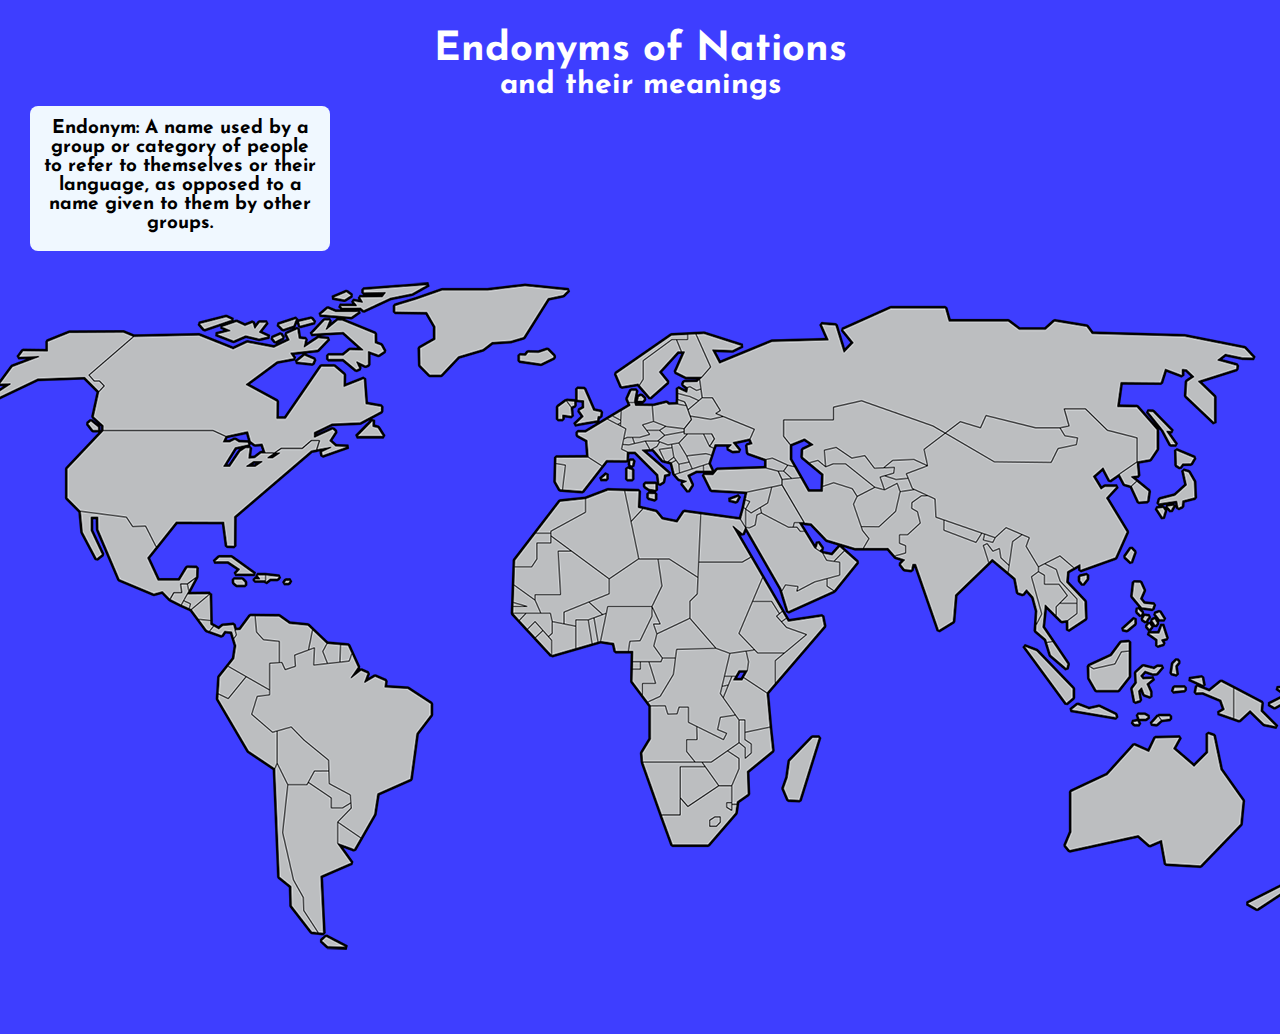
==== EndoExoMap/page.html @ b5cc2064 "Add files via upload" ====
<!DOCTYPE html>
<html lang="en">
  <head>
    <meta charset="UTF-8" />
    <meta name="viewport" content="width=device-width, initial-scale=1.0" />
    <link href="styles.css" rel="stylesheet" />
    <link rel="preconnect" href="https://fonts.googleapis.com" />
    <link rel="preconnect" href="https://fonts.gstatic.com" crossorigin />
    <link
      href="https://fonts.googleapis.com/css2?family=Josefin+Sans:ital,wght@0,100..700;1,100..700&display=swap"
      rel="stylesheet"
    />
    <title>Endonyms</title>
  </head>
  <body>
    <main>
      <header>
        <h1>Endonyms of Nations</h1>
        <h2>and their meanings</h2>
        <div class="description left">
          <h3>
            Endonym: A name used by a group or category of people to refer to
            themselves or their language, as opposed to a name given to them by
            other groups.
          </h3>
        </div>
      </header>
      <section id="map-container" class="flex">
        <img src="worldmap.png" usemap="#world-map" />
        <map name="world-map">
          <area
            shape="poly"
            coords="274,177,163,178,151,180,145,170,157,144,164,134,153,124,193,86,427,29,494,30,445,57,449,135,449,186,382,205,377,199,379,188,369,187,361,196,340,197,332,200,323,199,273,178"
            class="country"
            id="0"
          />
          <area
            shape="poly"
            coords="159,179,272,180,285,186,322,201,334,201,340,198,362,197,370,191,377,191,366,243,297,296,216,296,205,275,193,274,186,266,116,256,124,215,161,179"
            class="country"
            id="1"
          />
          <!-- mexico -->
          <area
            shape="poly"
            coords="138,260,186,266,192,275,205,276,218,299,257,315,255,326,248,331,240,332,240,340,233,341,219,360,141,310,138,261"
            class="country"
            id="2"
          />
          <!-- guatemala -->
          <area
            shape="poly"
            coords="230,349,234,342,242,342,242,334,246,334,248,341,239,355,230,349"
            class="country"
            id="3"
          />
          <!-- belize -->
          <area
            shape="poly"
            coords="247,333,256,327,249,338,248,334"
            class="country"
            id="4"
          />
          <!-- el salvador -->
          <area
            shape="poly"
            coords="241,354,243,350,249,353,248,359,241,357"
            class="country"
            id="5"
          />
          <!-- honduras -->
          <area
            shape="poly"
            coords="243,349,250,342,269,342,251,359,249,358,250,352,244,349"
            class="country"
            id="6"
          />
          <!-- nicaragua -->
          <area
            shape="poly"
            coords="251,359,271,342,272,368,256,368,251,361"
            class="country"
            id="7"
          />
          <!-- costa rica -->
          <area
            shape="poly"
            coords="257,369,271,369,274,373,265,383,257,372"
            class="country"
            id="8"
          />
          <!-- panama -->
          <area
            shape="poly"
            coords="274,374,294,372,296,383,293,387,268,384,273,376"
            class="country"
            id="9"
          />
          <!-- cuba -->
          <area
            shape="poly"
            coords="272,311,277,304,292,304,315,321,313,324,296,323,292,318,273,312"
            class="country"
            id="10"
          />
          <!-- jamaica -->
          <area
            shape="poly"
            coords="292,327,304,327,308,335,294,336,292,328"
            class="country"
            id="11"
          />
          <!-- haiti -->
          <area
            shape="poly"
            coords="316,323,325,323,325,332,312,330,316,325"
            class="country"
            id="12"
          />
          <!-- dominica -->
          <area
            shape="poly"
            coords="325,332,326,322,340,324,339,329,327,332"
            class="country"
            id="13"
          />
          <!-- colombia -->
          <area
            shape="poly"
            coords="287,414,293,388,296,385,296,378,309,363,314,363,316,381,322,388,338,391,338,410,329,411,328,437,289,415"
            class="country"
            id="14"
          />
          <!-- venezuela -->
          <area
            shape="poly"
            coords="315,364,316,380,323,388,339,390,339,410,342,411,344,417,354,414,354,403,367,398,372,376,354,369,338,363,315,363"
            class="country"
            id="15"
          />
          <!-- guyana -->
          <area
            shape="poly"
            coords="374,377,369,397,374,396,374,413,386,412,382,400,387,391,375,378"
            class="country"
            id="16"
          />
          <!-- suriname -->
          <area
            shape="poly"
            coords="387,411,383,400,388,391,399,392,399,410,388,411"
            class="country"
            id="17"
          />
          <!-- french guiana -->
          <area
            shape="poly"
            coords="400,410,401,390,409,391,412,400,408,408,401,410"
            class="country"
            id="18"
          />
          <!-- ecuador -->
          <area
            shape="poly"
            coords="284,414,305,425,287,446,272,440,282,417"
            class="country"
            id="19"
          />
          <!-- peru -->
          <area
            shape="poly"
            coords="275,442,287,447,306,426,328,439,328,442,316,444,310,463,331,482,335,481,335,512,332,518,305,502,275,449,275,444"
            class="country"
            id="20"
          />
          <!-- brazil -->
          <area
            shape="poly"
            coords="312,463,318,446,330,444,330,413,340,412,345,418,355,415,355,404,373,398,373,414,408,411,413,402,470,436,492,452,492,464,478,484,471,528,438,544,435,563,422,586,399,571,411,558,411,543,389,531,389,509,351,475,332,480,313,464"
            class="country"
            id="21"
          />
          <!-- bolivia -->
          <area
            shape="poly"
            coords="337,513,337,480,351,476,362,489,387,509,387,518,374,518,366,532,348,532,339,515"
            class="country"
            id="22"
          />
          <!-- paraguay -->
          <area
            shape="poly"
            coords="369,531,375,521,387,521,388,532,409,544,409,551,402,555,391,555,391,547,371,532"
            class="country"
            id="23"
          />
          <!-- chile -->
          <area
            shape="poly"
            coords="338,625,334,519,337,514,346,534,341,581,352,628,362,646,363,660,376,681,370,681,350,657"
            class="country"
            id="24"
          />
          <!-- argentina -->
          <area
            shape="poly"
            coords="348,534,366,534,368,533,389,547,390,556,403,557,409,553,409,557,397,570,397,593,411,613,382,626,385,681,377,680,364,659,363,645,353,628,343,581,348,536"
            class="country"
            id="25"
          />
          <!-- uruguay -->
          <area
            shape="poly"
            coords="414,598,398,592,398,572,421,588,417,597"
            class="country"
            id="26"
          />
          <!-- greenland -->
          <area
            shape="poly"
            coords="474,113,478,90,462,66,449,58,453,50,499,35,587,30,632,37,625,48,609,53,585,89,551,99,519,110"
            class="country"
            id="27"
          />
          <!-- iceland -->
          <area
            shape="poly"
            coords="599,118,576,110,577,101,596,96,612,96,617,110,603,117"
            class="country"
            id="28"
          />
          <!-- ireland -->
          <area
            shape="poly"
            coords="623,170,614,169,615,153,626,148,634,149,635,159,627,169"
            class="country"
            id="29"
          />
          <!-- scotland -->
          <area
            shape="poly"
            coords="641,151,650,147,645,134,635,134,635,147,640,151"
            class="country"
            id="30"
          />
          <!-- england -->
          <area
            shape="poly"
            coords="650,147,642,152,638,158,633,174,658,171,664,163,651,147"
            class="country"
            id="31"
          />
          <!-- portugal -->
          <area
            shape="poly"
            coords="624,214,613,212,614,237,622,238,625,218"
            class="country"
            id="32"
          />
          <!-- spain -->
          <area
            shape="poly"
            coords="625,214,613,212,614,204,646,204,665,218,668,228,646,240,623,240,625,218"
            class="country"
            id="33"
          />
          <!-- france -->
          <area
            shape="poly"
            coords="663,215,645,203,643,191,634,182,637,178,644,178,665,168,685,177,683,187,681,197,686,202,684,208,694,215,666,214"
            class="country"
            id="34"
          />
          <!-- norway -->
          <area
            shape="poly"
            coords="746,81,729,82,673,121,679,138,698,134,702,128,702,109,731,88,747,87"
            class="country"
            id="35"
          />
          <!-- sweden -->
          <area
            shape="poly"
            coords="698,134,703,129,704,109,731,89,736,89,740,100,724,120,729,130,711,148"
            class="country"
            id="36"
          />
          <!-- denmark -->
          <area
            shape="poly"
            coords="695,151,704,151,706,147,697,137,688,137,685,149,687,151"
            class="country"
            id="37"
          />
          <!-- germany -->
          <area
            shape="poly"
            coords="681,157,680,174,686,177,684,186,700,185,709,183,702,173,712,169,712,151,695,151,687,151"
            class="country"
            id="38"
          />
          <!-- holland -->
          <area
            shape="poly"
            coords="680,157,680,168,671,163"
            class="country"
            id="39"
          />
          <!-- belgium -->
          <area
            shape="poly"
            coords="680,168,672,164,666,167,677,173,680,171"
            class="country"
            id="40"
          />
          <!-- luxembourg -->
          <area
            shape="poly"
            coords="680,172,680,174,677,173,679,172"
            class="country"
            id="41"
          />
          <!-- swiss -->
          <area
            shape="poly"
            coords="684,187,691,186,694,192,683,193"
            class="country"
            id="42"
          />
          <!-- austria -->
          <area
            shape="poly"
            coords="694,191,692,186,701,186,709,183,707,179,719,179,723,184,717,189,703,189"
            class="country"
            id="43"
          />
          <!-- italy -->
          <area
            shape="poly"
            coords="681,193,687,194,694,192,705,191,709,198,706,201,729,222,726,225,720,234,716,240,707,239,704,235,686,230,686,216,694,216,697,207,692,202,688,201,682,198"
            class="country"
            id="44"
          />
          <!-- poland -->
          <area
            shape="poly"
            coords="712,153,725,150,745,154,750,169,744,177,725,175,713,169"
            class="country"
            id="45"
          />
          <!-- czech -->
          <area
            shape="poly"
            coords="702,174,712,170,724,175,719,178,706,178"
            class="country"
            id="46"
          />
          <!-- slovak -->
          <area
            shape="poly"
            coords="720,179,725,175,743,177,742,180,724,183"
            class="country"
            id="47"
          />
          <!-- hungary -->
          <area
            shape="poly"
            coords="719,189,724,184,743,181,743,182,745,183,739,191,726,193"
            class="country"
            id="48"
          />
          <!-- slovenia -->
          <area
            shape="poly"
            coords="705,191,718,190,716,195,712,198,709,197"
            class="country"
            id="49"
          />
          <!-- croatia -->
          <area
            shape="poly"
            coords="713,198,715,196,718,192,731,194,731,196,720,198,724,210"
            class="country"
            id="50"
          />
          <!-- bosnia -->
          <area
            shape="poly"
            coords="719,198,731,196,732,206,726,211,721,203"
            class="country"
            id="51"
          />
          <!-- montenegro -->
          <area
            shape="poly"
            coords="728,210,733,206,734,209,730,212"
            class="country"
            id="52"
          />
          <!-- serbia -->
          <area
            shape="poly"
            coords="732,193,738,192,746,205,748,210,738,211,733,205,732,195"
            class="country"
            id="53"
          />
          <!-- albania -->
          <area
            shape="poly"
            coords="731,212,736,209,737,213,738,222,733,223,731,215"
            class="country"
            id="54"
          />
          <!-- n macedonia -->
          <area
            shape="poly"
            coords="738,213,748,211,751,218,739,221"
            class="country"
            id="55"
          />
          <!-- greece -->
          <area
            shape="poly"
            coords="733,223,761,215,762,220,749,242,740,234"
            class="country"
            id="56"
          />
          <!-- turkey -->
          <area
            shape="poly"
            coords="763,214,768,212,824,216,837,220,841,228,840,233,805,240,770,240,762,222"
            class="country"
            id="57"
          />
          <!-- bulgaria -->
          <area
            shape="poly"
            coords="752,217,747,204,766,203,771,205,769,211"
            class="country"
            id="58"
          />
          <!-- romania -->
          <area
            shape="poly"
            coords="746,204,738,192,746,184,763,183,768,196,774,197,772,204,767,202"
            class="country"
            id="59"
          />
          <!-- moldova -->
          <area
            shape="poly"
            coords="764,183,771,183,774,187,769,193,765,186"
            class="country"
            id="60"
          />
          <!-- malta -->
          <area
            shape="poly"
            coords="707,241,715,242,716,249,708,247"
            class="country"
            id="61"
          />
          <!-- finland -->
          <area
            shape="poly"
            coords="736,88,747,88,747,82,755,82,770,115,758,128,741,127,734,122,743,101,741,100"
            class="country"
            id="62"
          />
          <!-- estonia -->
          <area
            shape="poly"
            coords="743,129,757,130,758,129,760,137,756,139,750,135,748,135,746,136,741,133"
            class="country"
            id="63"
          />
          <!-- latvia -->
          <area
            shape="poly"
            coords="746,136,749,135,755,139,757,139,760,138,761,146,758,148,748,144,737,142,737,136,743,138"
            class="country"
            id="64"
          />
          <!-- lithuania -->
          <area
            shape="poly"
            coords="737,142,745,144,749,145,758,149,748,157,744,150,737,149,737,142"
            class="country"
            id="65"
          />
          <!-- belarus -->
          <area
            shape="poly"
            coords="761,147,772,147,779,158,775,162,780,165,770,167,750,164,748,158"
            class="country"
            id="66"
          />
          <!-- ukraine -->
          <area
            shape="poly"
            coords="744,181,744,177,751,168,751,165,770,168,782,165,813,178,809,187,793,191,789,194"
            class="country"
            id="67"
          />
          <!-- russia -->
          <area
            shape="poly"
            coords="760,128,762,146,772,146,780,159,777,162,814,178,809,189,790,194,786,197,791,201,807,202,824,209,832,207,847,214,854,214,851,210,850,193,843,185,843,169,893,168,893,155,922,149,991,173,1005,182,1020,169,1039,176,1046,164,1094,175,1120,176,1128,174,1123,157,1146,157,1167,178,1197,186,1197,210,1211,209,1217,199,1235,195,1277,171,1315,108,1304,96,1246,83,1115,68,1005,55,949,54,756,81,770,116,761,127"
            class="country"
            id="68"
          />
          <!-- georgia -->
          <area shape="poly" coords="" class="country" id="69" />
          <!-- armenia -->
          <area shape="poly" coords="" class="country" id="70" />
          <!-- azerbijan -->
          <area shape="poly" coords="" class="country" id="71" />
        </map>
      </section>
      <div class="description hidden right-float" id="endonyms">
        <h2 id="country-name"></h2>
        <h3 id="country-endonym"></h3>
        <p id="endonym-meaning"></p>
      </div>
    </main>
    <script src="script.js"></script>
  </body>
</html>
---- EndoExoMap/styles.css ----
* {
  margin: 0;
  padding: 0;
  box-sizing: border-box;
}

body {
  padding: 30px;
  background-color: rgb(62, 62, 255);
  color: white;
  font-family: 'Josefin Sans', sans-serif;
  font-optical-sizing: auto;
}

h1,
h2,
h3 {
  text-align: center;
}

h1 {
  font-size: 40px;
  font-weight: bold;
}

h2 {
  font-size: 30px;
  margin-bottom: 5px;
}

h3 {
  font-size: 19px;
  margin-bottom: 5px;
}

.right-float {
  position: fixed;
  top: 20%;
  right: 30px;
  transform: translateY(-50%);
  z-index: 10;
}

.left {
  left: 50%;
}

.description {
  background-color: aliceblue;
  border-radius: 0.5rem;
  color: black;
  padding: 13px;
  width: 300px;
}

#map-container {
  display: flex;
  justify-content: center;
}

.hidden {
  display: none;
}
.country {
  cursor: pointer;
}

area {
  background-color: rgb(30, 233, 30);
}

#endonyms,
h2 h3 p {
  margin-bottom: 10px;
}

area:hover {
  background-color: greenyellow;
  z-index: 9;
}
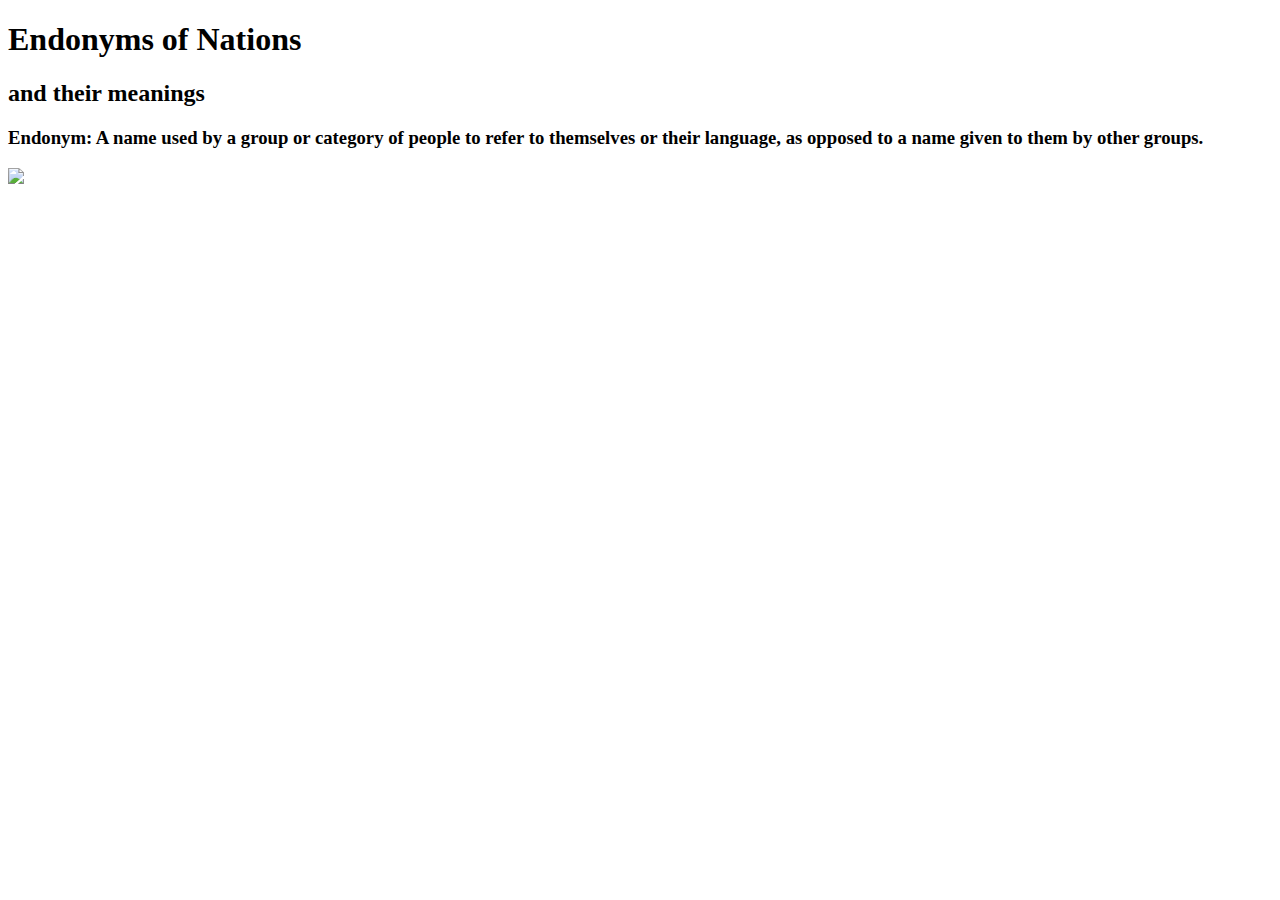
==== commit a03a9f7e: "Add files via upload" ====
--- a/EndoExoMap/page.html
+++ b/EndoExoMap/page.html
@@ -510,11 +510,306 @@
             id="68"
           />
           <!-- georgia -->
-          <area shape="poly" coords="" class="country" id="69" />
+          <area
+            shape="poly"
+            coords="824,209,831,207,846,213,843,219,838,219"
+            class="country"
+            id="69"
+          />
           <!-- armenia -->
-          <area shape="poly" coords="" class="country" id="70" />
+          <area
+            shape="poly"
+            coords="838,220,842,220,850,226,842,227"
+            class="country"
+            id="70"
+          />
           <!-- azerbijan -->
-          <area shape="poly" coords="" class="country" id="71" />
+          <area
+            shape="poly"
+            coords="844,219,847,214,854,215,860,226,851,226"
+            class="country"
+            id="71"
+          />
+          <!-- cyprus -->
+          <area
+            shape="poly"
+            coords="787,248,797,244,800,246,796,252"
+            class="country"
+            id="72"
+          />
+          <!-- syria -->
+          <area
+            shape="poly"
+            coords="806,241,831,236,827,251,810,261,805,257,809,250,803,248"
+            class="country"
+            id="73"
+          />
+          <!-- lebanon -->
+          <area
+            shape="poly"
+            coords="803,249,808,250,805,257,802,256"
+            class="country"
+            id="74"
+          />
+          <!-- israel -->
+          <area
+            shape="poly"
+            coords="801,256,805,258,805,275,799,266"
+            class="country"
+            id="75"
+          />
+          <!-- jordan -->
+          <area
+            shape="poly"
+            coords="805,258,810,262,819,257,820,261,816,263,815,272,810,275,806,275,805,274"
+            class="country"
+            id="76"
+          />
+          <!-- iraq -->
+          <area
+            shape="poly"
+            coords="831,236,841,234,862,270,854,270,852,272,852,275,848,275,822,261,821,256,828,251"
+            class="country"
+            id="77"
+          />
+          <!-- saudi -->
+          <area
+            shape="poly"
+            coords="821,262,817,265,817,271,813,275,811,277,807,277,807,278,841,337,845,333,857,333,858,338,876,329,890,325,898,323,898,311,887,310,880,302,874,296,864,281,859,281,855,277,847,277,825,265"
+            class="country"
+            id="78"
+          />
+          <!-- kuwait -->
+          <area
+            shape="poly"
+            coords="863,273,858,272,854,272,854,275,857,275,860,279,866,279"
+            class="country"
+            id="79"
+          />
+          <!-- yemen -->
+          <area
+            shape="poly"
+            coords="840,342,845,335,856,335,856,340,858,340,875,331,886,329,886,336,894,341,848,362"
+            class="country"
+            id="80"
+          />
+          <!-- oman -->
+          <area
+            shape="poly"
+            coords="887,328,887,334,893,338,916,311,904,300,895,309,900,310,900,324"
+            class="country"
+            id="81"
+          />
+          <!-- UAE -->
+          <area
+            shape="poly"
+            coords="882,301,887,308,894,308,905,298,899,294,892,302"
+            class="country"
+            id="82"
+          />
+          <!-- bahrain -->
+          <area
+            shape="poly"
+            coords="875,294,878,290,883,296,881,300"
+            class="country"
+            id="83"
+          />
+          <!-- iran -->
+          <area
+            shape="poly"
+            coords="861,226,868,239,881,239,882,235,893,232,911,238,916,245,913,251,913,256,920,275,923,281,928,287,923,297,912,297,887,290,870,273,864,272,842,234,842,228"
+            class="country"
+            id="72"
+          />
+          <!-- turkmenistan -->
+          <area
+            shape="poly"
+            coords="868,213,877,209,886,216,893,213,905,213,932,235,918,244,911,236,893,230,882,234"
+            class="country"
+            id="73"
+          />
+          <!-- uzbekistan -->
+          <area
+            shape="poly"
+            coords="885,199,895,197,911,207,924,205,933,217,953,217,953,221,939,225,943,237,935,235,906,212,892,212,886,214"
+            class="country"
+            id="74"
+          />
+          <!-- tajikistan -->
+          <area
+            shape="poly"
+            coords="940,226,944,238,956,231,960,240,972,238,968,227,955,228,945,225"
+            class="country"
+            id="75"
+          />
+          <!-- kyrgyzstan -->
+          <area
+            shape="poly"
+            coords="946,224,955,227,966,226,965,223,984,214,974,209,952,210,946,215,954,215,954,222"
+            class="country"
+            id="76"
+          />
+          <!-- kazakhstan -->
+          <area
+            shape="poly"
+            coords="893,168,894,157,921,150,991,175,1003,182,983,197,986,213,975,207,953,207,943,215,934,216,925,203,912,206,896,195,883,198,884,213,878,208,869,210,863,206,863,198,874,193,864,187,850,192,844,185,844,169"
+            class="country"
+            id="77"
+          />
+          <!-- afghanistan -->
+          <area
+            shape="poly"
+            coords="921,274,914,253,917,246,934,237,944,239,957,233,959,239,972,237,973,238,959,240,956,259,939,274"
+            class="country"
+            id="78"
+          />
+          <!-- pakistan -->
+          <area
+            shape="poly"
+            coords="922,299,929,287,921,276,939,276,956,260,960,241,973,239,986,244,980,244,971,251,971,258,976,261,979,272,967,282,958,283,958,292"
+            class="country"
+            id="79"
+          />
+          <!-- india -->
+          <area
+            shape="poly"
+            coords="976,320,962,319,954,306,965,302,966,294,960,291,960,284,968,284,980,272,978,260,972,256,972,252,981,245,988,245,994,249,994,266,1002,269,1003,278,1035,291,1041,282,1043,283,1043,289,1052,291,1055,287,1066,277,1081,283,1072,290,1068,312,1061,306,1060,297,1052,299,1046,292,1042,294,1049,313,1017,345,1014,372,997,380"
+            class="country"
+            id="80"
+          />
+          <!-- sri lanka -->
+          <area
+            shape="poly"
+            coords="1013,397,1008,385,1021,376,1025,386"
+            class="country"
+            id="81"
+          />
+          <!-- nepal -->
+          <area
+            shape="poly"
+            coords="1005,278,1005,270,1040,282,1035,289"
+            class="country"
+            id="82"
+          />
+          <!-- bangladesh -->
+          <area
+            shape="poly"
+            coords="1049,311,1043,294,1046,293,1052,300,1059,298,1060,307,1068,314,1067,322"
+            class="country"
+            id="83"
+          />
+          <!-- bhutan -->
+          <area
+            shape="poly"
+            coords="1044,288,1045,283,1054,287,1052,290"
+            class="country"
+            id="84"
+          />
+          <!-- myanmar -->
+          <area
+            shape="poly"
+            coords="1068,324,1073,291,1082,284,1088,287,1085,294,1097,315,1097,320,1091,326,1101,362,1094,373,1087,343,1077,344"
+            class="country"
+            id="85"
+          />
+          <!-- thailand -->
+          <area
+            shape="poly"
+            coords="1104,391,1093,380,1094,374,1101,364,1092,325,1098,321,1103,324,1103,332,1119,333,1126,344,1115,355,1115,364,1105,376,1113,389"
+            class="country"
+            id="86"
+          />
+          <!-- laos -->
+          <area
+            shape="poly"
+            coords="1098,320,1099,316,1104,313,1115,319,1119,331,1135,348,1136,351,1122,351,1127,344,1118,333,1104,332,1104,324"
+            class="country"
+            id="87"
+          />
+          <!-- cambodia -->
+          <area
+            shape="poly"
+            coords="1119,352,1136,352,1136,362,1126,370,1119,371,1116,365,1117,355"
+            class="country"
+            id="88"
+          />
+          <!-- vietnam -->
+          <area
+            shape="poly"
+            coords="1135,319,1120,305,1105,312,1117,318,1120,329,1137,347,1137,362,1127,370,1127,380,1147,368,1146,350,1128,331"
+            class="country"
+            id="89"
+          />
+          <!-- malaysia -->
+          <area
+            shape="poly"
+            coords="1105,392,1108,404,1125,417,1128,415,1148,414,1153,417,1175,412,1181,400,1191,400,1190,389,1179,389,1176,395,1177,398,1175,401,1172,401,1148,413,1128,415,1113,391"
+            class="country"
+            id="90"
+          />
+          <!-- brunei -->
+          <area
+            shape="poly"
+            coords="1176,397,1177,401,1172,400,1174,397"
+            class="country"
+            id="91"
+          />
+          <!-- china -->
+          <area
+            shape="poly"
+            coords="1098,315,1086,294,1090,286,1066,276,1054,285,996,265,995,247,973,238,967,223,988,214,985,198,1005,183,1052,211,1112,211,1117,198,1137,193,1137,187,1125,183,1121,178,1129,175,1125,158,1145,159,1166,179,1196,187,1196,211,1171,229,1177,236,1188,280,1177,308,1142,333,1138,315,1133,316,1120,305"
+            class="country"
+            id="92"
+          />
+          <!-- mongolia -->
+          <area
+            shape="poly"
+            coords="1005,181,1020,170,1039,176,1045,164,1093,177,1120,176,1123,184,1136,187,1135,193,1117,197,1110,209,1052,210"
+            class="country"
+            id="93"
+          />
+          <!-- DPRK -->
+          <area
+            shape="poly"
+            coords="1178,224,1197,210,1198,228,1187,238"
+            class="country"
+            id="94"
+          />
+          <!-- RoK -->
+          <area
+            shape="poly"
+            coords="1198,228,1187,238,1196,1209,252,251,1210,239"
+            class="country"
+            id="95"
+          />
+          <!-- japan -->
+          <area
+            shape="poly"
+            coords="1215,248,1234,242,1245,233,1240,219,1233,214,1235,198,1255,206,1256,247,1222,270,1211,283,1206,279"
+            class="country"
+            id="96"
+          />
+          <!-- taiwan -->
+          <area
+            shape="poly"
+            coords="1182,306,1191,296,1196,302,1190,313"
+            class="country"
+            id="97"
+          />
+          <!-- philipines -->
+          <area
+            shape="poly"
+            coords="1191,329,1201,330,1223,365,1228,386,1223,395,1215,396,1200,374,1185,381,1181,379,1192,365"
+            class="country"
+            id="98"
+          />
+          <!-- indonesia -->
+          <area
+            shape="poly"
+            coords="1084,395,1097,399,1133,436,1147,415,1153,417,1175,413,1181,401,1188,400,1209,415,1235,407,1293,436,1293,468,1223,453,1215,453,1218,463,1221,471,1215,474,1193,475,1129,460,1109,433"
+            class="country"
+            id="99"
+          />
         </map>
       </section>
       <div class="description hidden right-float" id="endonyms">
